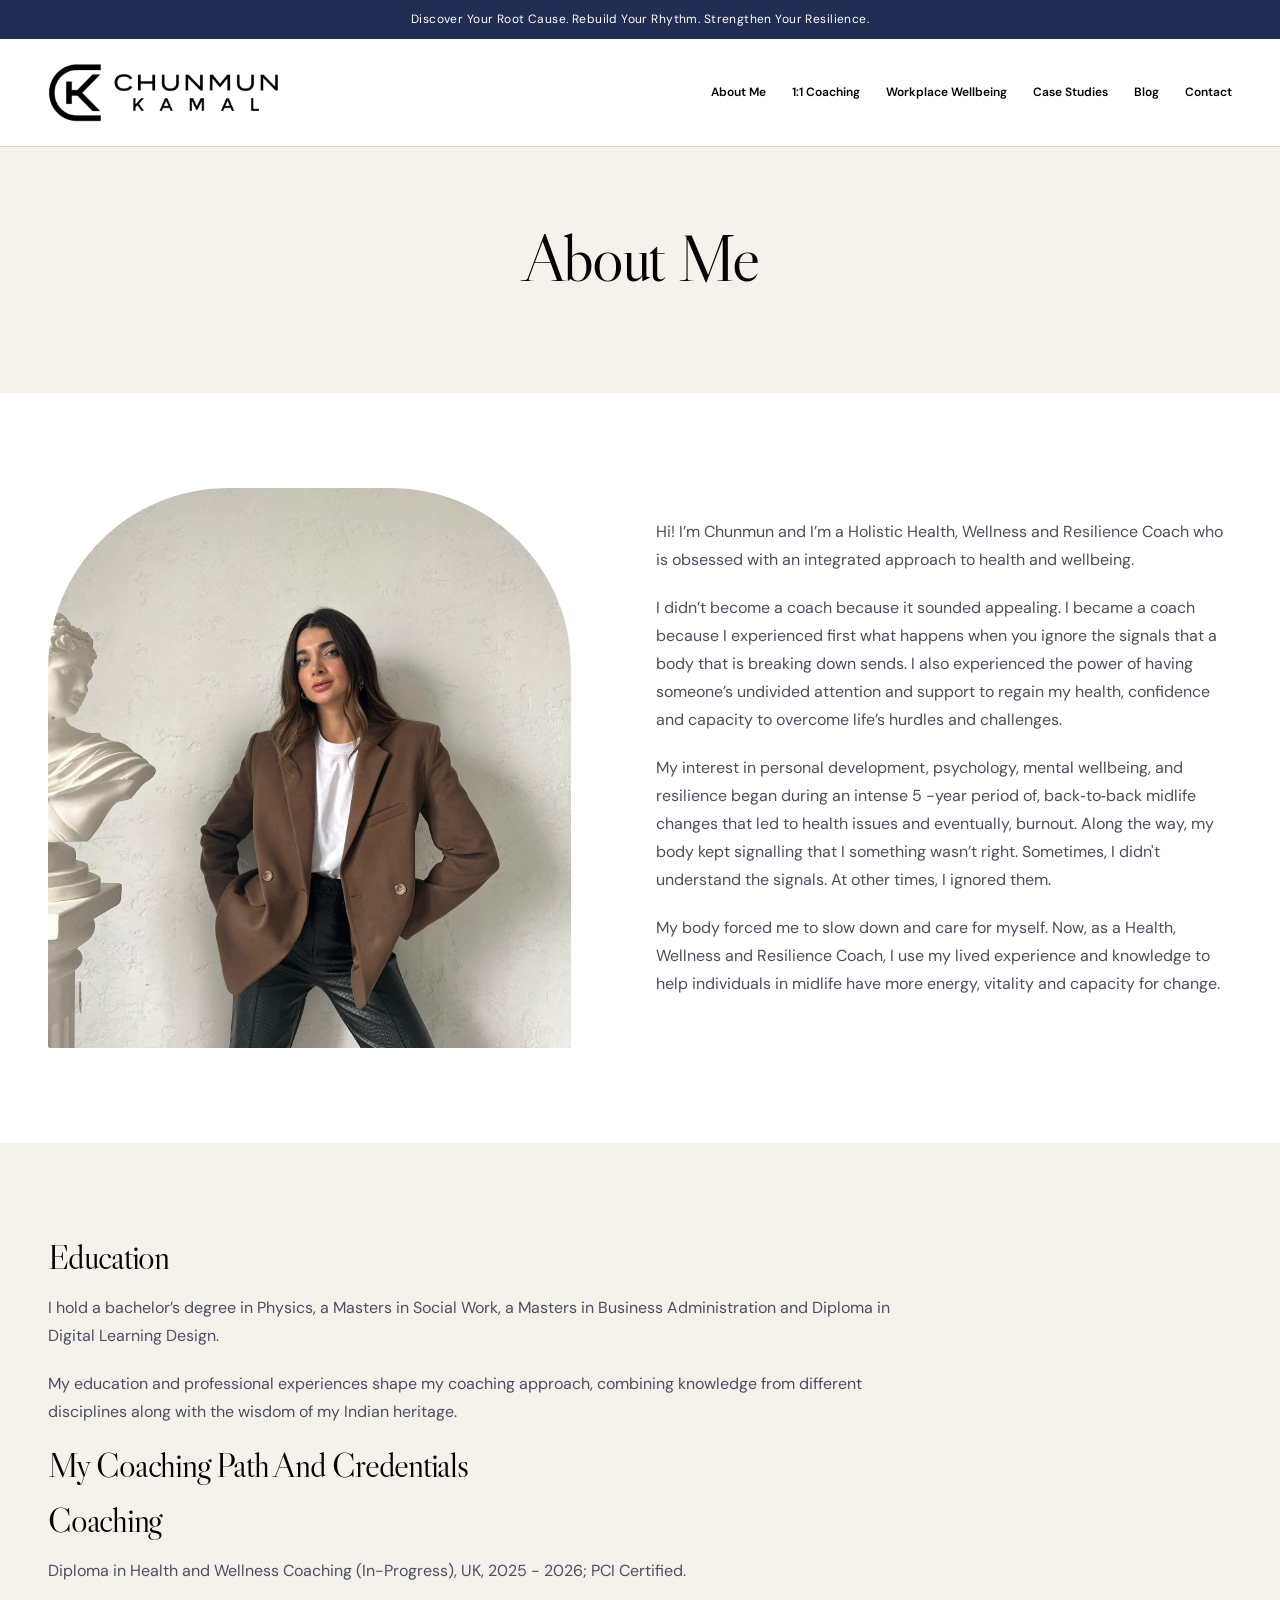
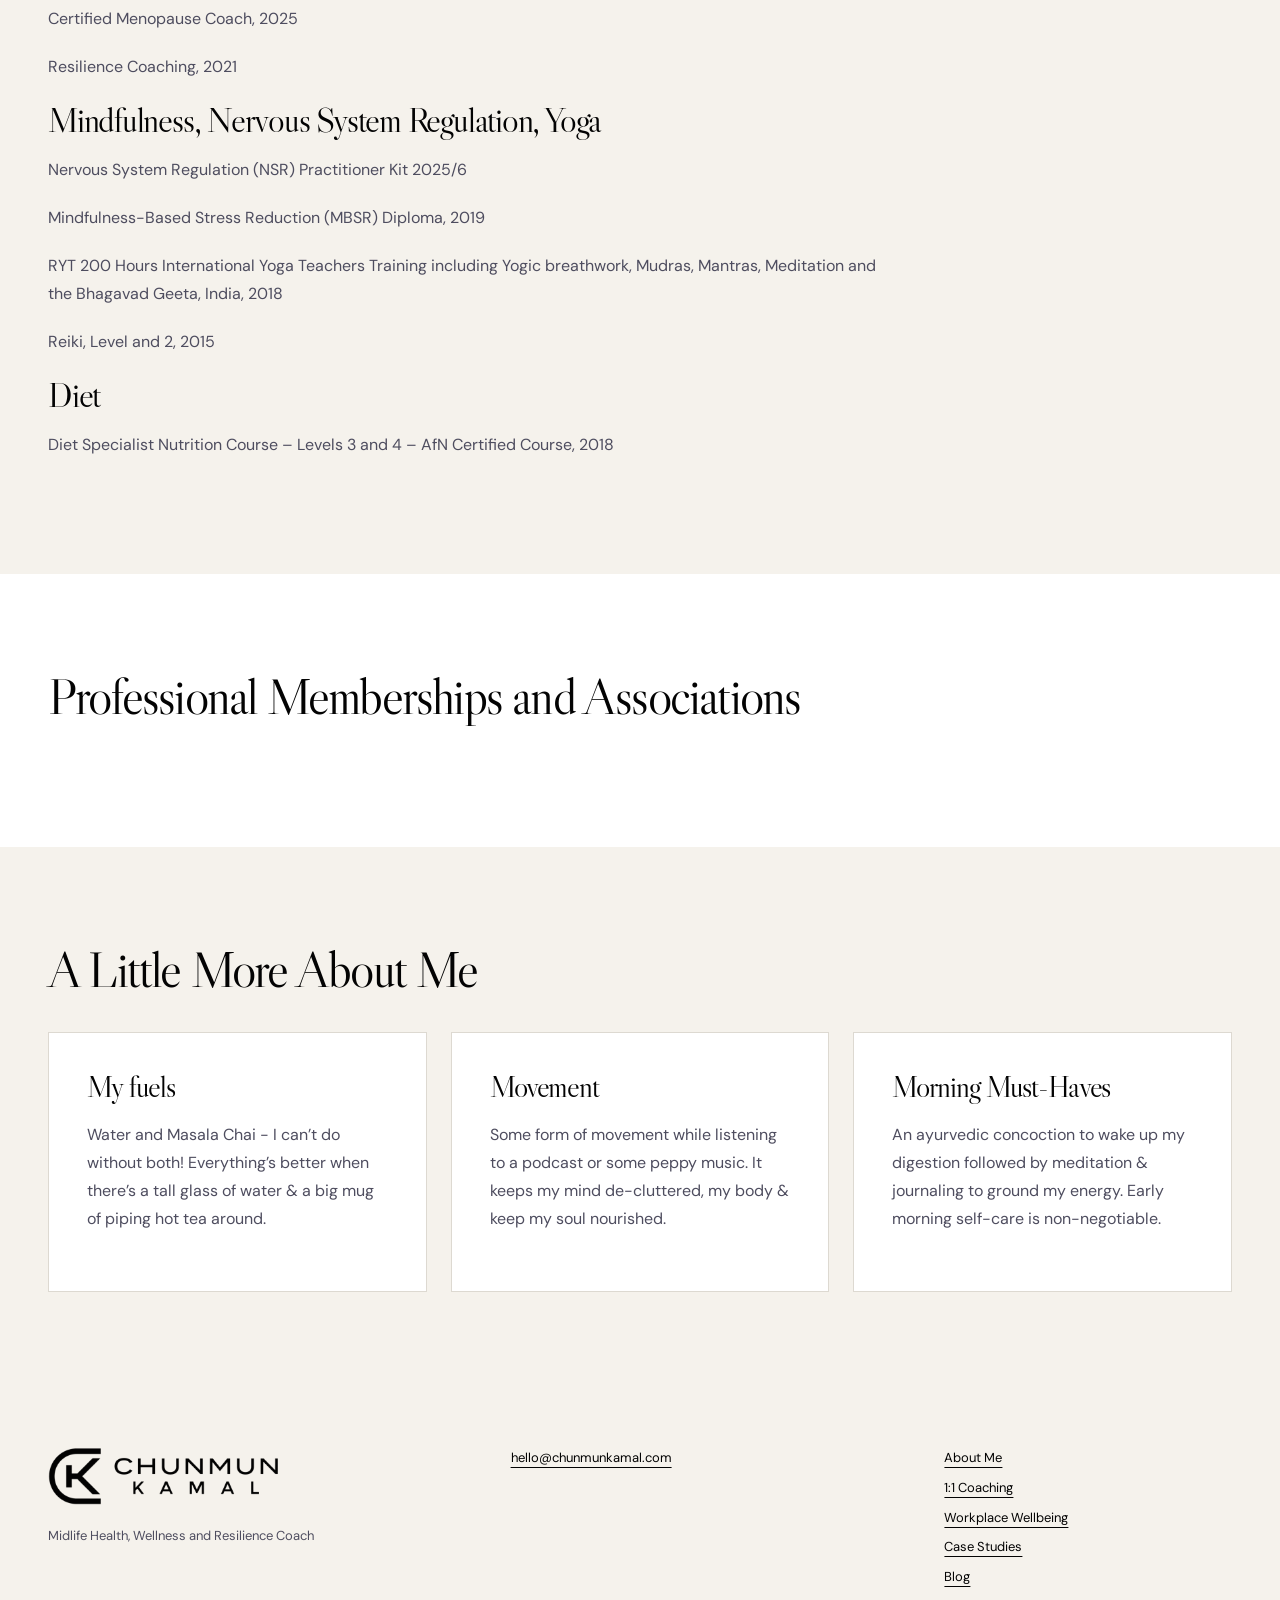
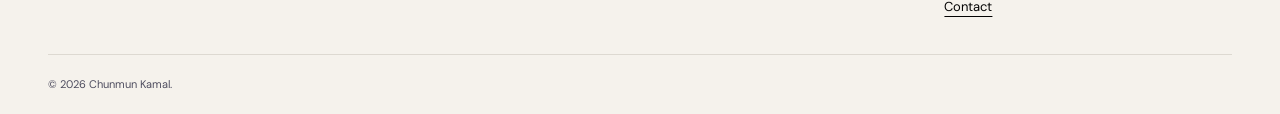
==== about.html @ 255349e9 "feat: add client-approved midlife website" ====
<!doctype html><html lang="en"><head><meta charset="utf-8"><meta name="viewport" content="width=device-width,initial-scale=1"><meta name="description" content="Personalised coaching for busy midlife professionals who want more restful sleep, steady energy and faster recovery from stress, without complicated routines, extreme diets or one-size-fits-all advice."><title>About Me | Chunmun Kamal</title><link rel="preconnect" href="https://fonts.googleapis.com"><link rel="preconnect" href="https://fonts.gstatic.com" crossorigin><link href="https://fonts.googleapis.com/css2?family=DM+Sans:wght@400;500;600;700&family=Libre+Caslon+Display&display=swap" rel="stylesheet"><link rel="stylesheet" href="styles.css"><script src="script.js" defer></script></head><body><a class="skip" href="#main">Skip to content</a><div class="topbar">Discover Your Root Cause. Rebuild Your Rhythm. Strengthen Your Resilience.</div><header><div class="container header"><a class="brand" href="index.html" aria-label="Chunmun Kamal home"><img src="assets/logo.png" alt="Chunmun Kamal"></a><button class="menu-toggle" aria-controls="navigation" aria-expanded="false">Menu <span aria-hidden="true">☰</span></button><nav id="navigation" aria-label="Main navigation"><a data-source-slide="6" data-source-block="4" class="nav-link" href="about.html">About Me</a><a data-source-slide="6" data-source-block="7" class="nav-link" href="coaching.html">1:1 Coaching</a><a data-source-slide="6" data-source-block="9" class="nav-link" href="workplace.html">Workplace Wellbeing</a><a data-source-slide="6" data-source-block="5" class="nav-link" href="case-studies.html">Case Studies</a><a data-source-slide="6" data-source-block="6" class="nav-link" href="blog.html">Blog</a><a data-source-slide="6" data-source-block="8" class="nav-link" href="contact.html">Contact</a></nav></div></header><main id="main"><section class="section page-hero center" data-deck-slide="53"><div class="container"><h1 data-source-slide="53" data-source-block="0" class="">About Me</h1></div></section><section class="section " data-deck-slide="54"><div class="container"><div class="split"><div class="photo"><img src="assets/site-11.png" alt="" loading="lazy"></div><div><p data-source-slide="54" data-source-block="1" class="">Hi! I’m Chunmun and I’m a Holistic Health, Wellness and Resilience Coach who is obsessed with an integrated approach to health and wellbeing.</p><p data-source-slide="54" data-source-block="2" class="">I didn’t become a coach because it sounded appealing. I became a coach because I experienced first what happens when you ignore the signals that a body that is breaking down sends. I also experienced the power of having someone’s undivided attention and support to regain my health, confidence and capacity to overcome life’s hurdles and challenges.</p><p data-source-slide="54" data-source-block="3" class="">My interest in personal development, psychology, mental wellbeing, and resilience began during an intense 5 -year period of, back‑to‑back midlife changes that led to health issues and eventually, burnout. Along the way, my body kept signalling that I something wasn’t right. Sometimes, I didn&#x27;t understand the signals. At other times, I ignored them.</p><p data-source-slide="54" data-source-block="4" class="">My body forced me to slow down and care for myself. Now, as a Health, Wellness and Resilience Coach, I use my lived experience and knowledge to help individuals in midlife have more energy, vitality and capacity for change.</p></div></div></div></section><section class="section cream" data-deck-slide="55"><div class="container"><div class="reading"><h3 data-source-slide="55" data-source-block="1" class="">Education</h3><p data-source-slide="55" data-source-block="2" class="">I hold a bachelor’s degree in Physics, a Masters in Social Work, a Masters in Business Administration and Diploma in Digital Learning Design.</p><p data-source-slide="55" data-source-block="3" class="">My education and professional experiences shape my coaching approach, combining knowledge from different disciplines along with the wisdom of my Indian heritage.</p><h3 data-source-slide="55" data-source-block="4" class="">My Coaching Path And Credentials</h3><h3 data-source-slide="55" data-source-block="5" class="">Coaching</h3><p data-source-slide="55" data-source-block="6" class="">Diploma in Health and Wellness Coaching (In-Progress), UK, 2025 - 2026; PCI Certified.</p><p data-source-slide="55" data-source-block="7" class="">Certified Menopause Coach, 2025</p><p data-source-slide="55" data-source-block="8" class="">Resilience Coaching, 2021</p><h3 data-source-slide="55" data-source-block="9" class="">Mindfulness, Nervous System Regulation, Yoga</h3><p data-source-slide="55" data-source-block="10" class="">Nervous System Regulation (NSR) Practitioner Kit 2025/6</p><p data-source-slide="55" data-source-block="11" class="">Mindfulness-Based Stress Reduction (MBSR) Diploma, 2019</p><p data-source-slide="55" data-source-block="12" class="">RYT 200 Hours International Yoga Teachers Training including Yogic breathwork, Mudras, Mantras, Meditation and the Bhagavad Geeta, India, 2018</p><p data-source-slide="55" data-source-block="13" class="">Reiki, Level and 2, 2015</p><h3 data-source-slide="55" data-source-block="14" class="">Diet</h3><p data-source-slide="55" data-source-block="15" class="">Diet Specialist Nutrition Course – Levels 3 and 4 – AfN Certified Course, 2018</p></div></div></section><section class="section " data-deck-slide="56"><div class="container"><h2 data-source-slide="56" data-source-block="1" class="">Professional Memberships and Associations</h2></div></section><section class="section cream" data-deck-slide="57"><div class="container"><h2 data-source-slide="57" data-source-block="2" class="">A Little More About Me</h2><div class="cards three"><article><h3 data-source-slide="57" data-source-block="0" class="">My fuels</h3><p data-source-slide="57" data-source-block="1" class="">Water and Masala Chai - I can’t do without both! Everything’s better when there’s a tall glass of water &amp; a big mug of piping hot tea around.</p></article><article><h3 data-source-slide="57" data-source-block="3" class="">Movement</h3><p data-source-slide="57" data-source-block="4" class="">Some form of movement while listening to a podcast or some peppy music. It keeps my mind de-cluttered, my body &amp; keep my soul nourished.</p></article><article><h3 data-source-slide="57" data-source-block="5" class="">Morning Must-Haves</h3><p data-source-slide="57" data-source-block="6" class="">An ayurvedic concoction to wake up my digestion followed by meditation &amp; journaling to ground my energy. Early morning self-care is non-negotiable.</p></article></div></div></section></main><footer><div class="container footer-top"><div><a class="brand" href="index.html"><img src="assets/logo.png" alt="Chunmun Kamal"></a><p data-source-slide="6" data-source-block="1" class="">Midlife Health, Wellness and Resilience Coach</p></div><div><a href="mailto:hello@chunmunkamal.com">hello@chunmunkamal.com</a></div><div><a data-source-slide="6" data-source-block="4" class="nav-link" href="about.html">About Me</a><a data-source-slide="6" data-source-block="7" class="nav-link" href="coaching.html">1:1 Coaching</a><a data-source-slide="6" data-source-block="9" class="nav-link" href="workplace.html">Workplace Wellbeing</a><a data-source-slide="6" data-source-block="5" class="nav-link" href="case-studies.html">Case Studies</a><a data-source-slide="6" data-source-block="6" class="nav-link" href="blog.html">Blog</a><a data-source-slide="6" data-source-block="8" class="nav-link" href="contact.html">Contact</a></div></div><div class="container footer-bottom"><span>© 2026 Chunmun Kamal.</span></div></footer></body></html>
---- styles.css ----
:root{--navy:#212d53;--ink:#030303;--muted:#4e4d5f;--rose:#c6786d;--gold:#cfa877;--sage:#65845a;--cream:#f5f2ec;--line:#ddd9d1}*{box-sizing:border-box}html{scroll-behavior:smooth;scroll-padding-top:100px}body{margin:0;color:var(--ink);font:16px/1.75 'DM Sans',sans-serif;background:#fff}h1,h2,h3,p,blockquote{margin-top:0}h1,h2,h3{font-family:'Libre Caslon Display',Georgia,serif;font-weight:400;line-height:1.07;letter-spacing:-.035em}h1{font-size:clamp(50px,5.2vw,78px);margin-bottom:25px}h2{font-size:clamp(38px,4vw,59px);margin-bottom:28px}h3{font-size:35px;margin-bottom:18px}em{font-weight:400;color:var(--sage)}p{color:var(--muted);margin-bottom:20px}a{color:inherit;text-underline-offset:5px}a:hover{color:var(--sage)}img{display:block;max-width:100%}.container{width:min(1200px,calc(100% - 96px));margin-inline:auto}.topbar{padding:9px 24px;text-align:center;background:var(--navy);color:white;font-size:12px;letter-spacing:.035em}.topbar a{margin-left:22px;color:white}header{background:#fff;border-bottom:1px solid var(--line)}.header{display:flex;align-items:center;justify-content:space-between;min-height:107px;gap:30px}.brand{display:block;width:230px}.brand img{width:100%;height:auto}nav{display:flex;gap:26px}nav a{text-decoration:none;font-size:12px;font-weight:600;white-space:nowrap}nav a[aria-current]{color:var(--sage)}.menu-toggle{display:none}.hero{background:var(--cream);overflow:hidden}.hero-grid{display:grid;grid-template-columns:1.15fr 1fr;gap:70px;align-items:center;padding-block:70px 65px}.hero-copy{padding-block:10px}.eyebrow{font-size:11px;font-weight:700;letter-spacing:.18em;line-height:1.5;text-transform:uppercase;color:var(--sage);margin-bottom:22px}.lead{font-size:18px;line-height:1.8;max-width:630px}.button{display:inline-flex;align-items:center;justify-content:center;gap:28px;padding:15px 23px;background:var(--navy);color:#fff;text-decoration:none;font:600 13px/1.5 'DM Sans',sans-serif;border:1px solid var(--navy);cursor:pointer;transition:background .2s}.button:hover{background:var(--sage);border-color:var(--sage);color:#fff}.button span{font-size:20px;font-weight:400}.button.secondary{background:transparent;color:var(--navy)}.button.secondary:hover{background:var(--navy);color:white}.micro{font-size:11px;margin-top:12px}.hero-quote{border-left:2px solid var(--gold);padding-left:18px;max-width:400px;font-size:13px;color:var(--muted);margin:30px 0 0}cite{display:block;font-style:normal;font-size:12px;margin-top:12px}.hero-visual{position:relative;padding:0 22px 22px 0}.photo-frame{border-radius:220px 220px 3px 3px;background:#e0d8c9;overflow:hidden;border:1px solid #d1c5b3;aspect-ratio:.76}.photo-frame img{width:100%;height:100%;object-fit:cover;object-position:center}.vertical-note{position:absolute;right:0;top:50px;writing-mode:vertical-rl;font-size:9px;letter-spacing:.18em}.photo-note{position:absolute;bottom:0;left:-25px;background:#fff;padding:22px 27px;display:flex;align-items:center;gap:17px;box-shadow:0 8px 35px #212d5310;font-size:12px;line-height:1.8}.sun{font-size:38px;color:var(--rose)}.credentials{background:var(--navy);color:#fff;text-align:center;padding:22px 0;font-size:11px;letter-spacing:.045em}.section{padding:95px 0}.center{text-align:center}.center .lead,.intro-text{margin-inline:auto;max-width:780px}.intro-text p{font-size:17px}.framework{display:grid;grid-template-columns:repeat(3,1fr);margin-top:45px;text-align:left;border-block:1px solid var(--line);padding-block:30px}.framework>div{padding-inline:35px;border-right:1px solid var(--line)}.framework>div:last-child{border:0}.framework span{font-size:12px;color:var(--rose)}.framework h3{font-size:35px;margin:12px 0}.cream{background:var(--cream)}.cards{display:grid;gap:24px;margin-top:35px}.two{grid-template-columns:repeat(2,1fr)}.three{grid-template-columns:repeat(3,1fr)}.cards article{padding:38px;background:white;border:1px solid var(--line)}.cards .service{background:var(--navy);color:white;padding:45px}.service p{color:#e0e3ec}.service .eyebrow{color:var(--gold)}.service .button{background:white;color:var(--navy);border-color:white}.cards .sage{background:var(--sage)}.split{display:grid;grid-template-columns:1fr 1.1fr;align-items:center;gap:85px}.photo{overflow:hidden;max-height:600px;border-radius:180px 180px 2px 2px;background:var(--cream)}.photo img{width:100%;height:560px;object-fit:cover}.big-quote{font:30px/1.5 'Libre Caslon Display',Georgia,serif;max-width:850px;margin:30px auto}.big-quote cite{font-family:'DM Sans',sans-serif;margin-block:25px}.navy{background:var(--navy);color:white}.navy p{color:#e0e3ec}.navy .eyebrow{color:var(--gold)}.navy .button{background:#fff;color:var(--navy);border-color:#fff}.navy h2{max-width:850px;margin-inline:auto}.page-hero{background:var(--cream);padding-block:75px}.page-hero .lead{margin-inline:auto}.reading{max-width:850px}.reading p:first-child{font-size:20px}.stats{display:grid;grid-template-columns:1fr 1fr 1.4fr;gap:40px}.stats strong{font:44px 'Libre Caslon Display',Georgia,serif}.stats p{font-size:13px;margin-top:10px}.path:nth-child(2){border-top:4px solid var(--sage)}.duration{font-size:12px;text-transform:uppercase;letter-spacing:.07em;color:var(--sage)}.faq{max-width:950px}details{border-bottom:1px solid #cfcbbf;padding:22px 0}summary{cursor:pointer;font-size:19px;color:var(--navy);font-weight:500}details>div{padding:22px 25px 0}details p{max-width:780px}.case-content,.blog-content{max-width:820px}.case-content p:last-child{font-weight:600;color:var(--navy)}.blog-content h2{font-size:36px}.blog-content h3{font-size:29px}.blog-content a{overflow-wrap:anywhere}.contact-layout{display:grid;grid-template-columns:1.5fr 1fr;gap:80px}.contact-layout aside{background:var(--cream);padding:35px;height:fit-content}.contact-layout aside a{overflow-wrap:anywhere}.form-grid{display:grid;grid-template-columns:1fr 1fr;gap:20px}label{display:block;font-size:13px;font-weight:600;margin-bottom:20px}label span{color:var(--muted);font-weight:400;font-size:11px}input,select,textarea{display:block;width:100%;padding:13px 12px;margin-top:8px;border:1px solid #c9c8c4;border-radius:0;font:16px 'DM Sans',sans-serif;background:white;color:var(--ink)}textarea{resize:vertical}hr{border:0;border-top:1px solid var(--line);margin:30px 0}footer{background:var(--cream);padding:60px 0 20px;font-size:13px}.footer-top{display:grid;grid-template-columns:1.4fr 1.3fr 1fr;gap:60px}.footer-top .brand{margin-bottom:20px}.footer-top .eyebrow{margin:0 0 16px}.footer-bottom{display:flex;justify-content:space-between;border-top:1px solid var(--line);padding-top:20px;margin-top:35px;color:var(--muted);font-size:11px}.skip{position:fixed;left:12px;top:-100px;z-index:20;background:white;padding:12px}.skip:focus{top:12px}:focus-visible{outline:3px solid var(--rose);outline-offset:5px}
@media(min-width:1500px){.hero-grid{gap:110px}.hero-visual{max-width:480px}.hero-copy{padding-block:35px}}
@media(max-width:1100px){.container{width:calc(100% - 56px)}nav{gap:15px}nav a{font-size:11px}.brand{width:190px}.hero-grid{gap:35px}.split{gap:40px}.cards article{padding:28px}.contact-layout{gap:40px}}
@media(max-width:850px){.header{min-height:86px;flex-wrap:wrap;gap:0}.menu-toggle{display:block;background:none;border:1px solid var(--line);padding:9px 12px;font:13px 'DM Sans',sans-serif}nav{display:none;width:100%;padding:20px 0;flex-direction:column;gap:15px}nav.open{display:flex}nav a{font-size:14px}.hero-grid{grid-template-columns:1fr 1fr;gap:25px}h1{font-size:48px}.hero-copy .lead{font-size:16px}.hero-visual{padding-right:15px}.photo-note{left:-10px;padding:15px;font-size:10px}.section{padding:65px 0}.three{grid-template-columns:1fr}.stats{grid-template-columns:1fr 1fr}.footer-top{gap:30px;grid-template-columns:1fr 1fr}.contact-layout{grid-template-columns:1fr}.framework>div{padding-inline:20px}.framework h3{font-size:29px}}
@media(max-width:600px){.container{width:calc(100% - 40px)}.topbar{font-size:10px;padding:8px 12px}.topbar a{margin-left:10px}.brand{width:180px}.hero-grid{grid-template-columns:1fr;padding-block:42px;gap:35px}h1{font-size:54px}.hero-visual{max-width:390px;width:100%;margin-inline:auto}.photo-frame{aspect-ratio:.9}.hero-quote{margin-top:22px}.credentials{font-size:10px}.two,.split,.framework,.stats,.footer-top,.form-grid{grid-template-columns:1fr}.split{gap:35px}.photo img{height:420px}.framework{gap:20px}.framework>div{border-right:0;border-bottom:1px solid var(--line);padding:0 0 20px;text-align:center}.framework h3 br{display:none}.framework>div:last-child{padding:0}.service h3{font-size:37px}.cards .service{padding:30px}.footer-bottom{flex-direction:column;gap:8px}.section{padding:55px 0}.big-quote{font-size:26px}.page-hero{padding:55px 0}.button{gap:16px;padding:14px 18px;font-size:12px}summary{font-size:17px}.contact-layout aside{padding:25px}}
@media(prefers-reduced-motion:reduce){html{scroll-behavior:auto}*{transition:none!important}}
.button span{font-size:inherit;font-weight:inherit}.button{gap:5px;flex-wrap:wrap}.quiz-link{display:block;max-width:460px;margin-top:25px;font-size:13px;color:var(--navy)}.credentials.section{padding-block:25px}.credentials p{margin:0;font-size:12px;line-height:1.9}.footer-top>div:last-child{display:flex;flex-direction:column;gap:7px}.copy-block{margin-bottom:30px}.copy-block h3{font-size:30px}.copy-block p{margin-top:18px}.pathway>.copy-block:first-child h3{font-size:48px}.testimonials{max-width:950px}.testimonials p{font-size:19px;line-height:1.85;color:var(--navy)}.testimonials p+p{margin-top:30px}.case-columns{display:grid;grid-template-columns:1fr 1fr;gap:60px}.case-columns li,.symptoms li{margin-bottom:15px;color:var(--muted)}.case-quote{border-left:2px solid var(--gold);padding-left:30px}.calendar-link{overflow-wrap:anywhere}main h2{overflow-wrap:break-word}.cards .copy-block h3{font-size:30px}.stats{grid-template-columns:repeat(4,1fr)}.stats h3{font-size:30px}.cards article>h3{font-size:30px}
@media(max-width:850px){.stats{grid-template-columns:1fr 1fr}.case-columns{grid-template-columns:1fr;gap:30px}.case-quote{padding-left:20px}}
@media(max-width:600px){.stats{grid-template-columns:1fr}.pathway>.copy-block:first-child h3{font-size:38px}.hero h1{font-size:51px}.testimonials p{font-size:17px}.credentials p{font-size:11px}}
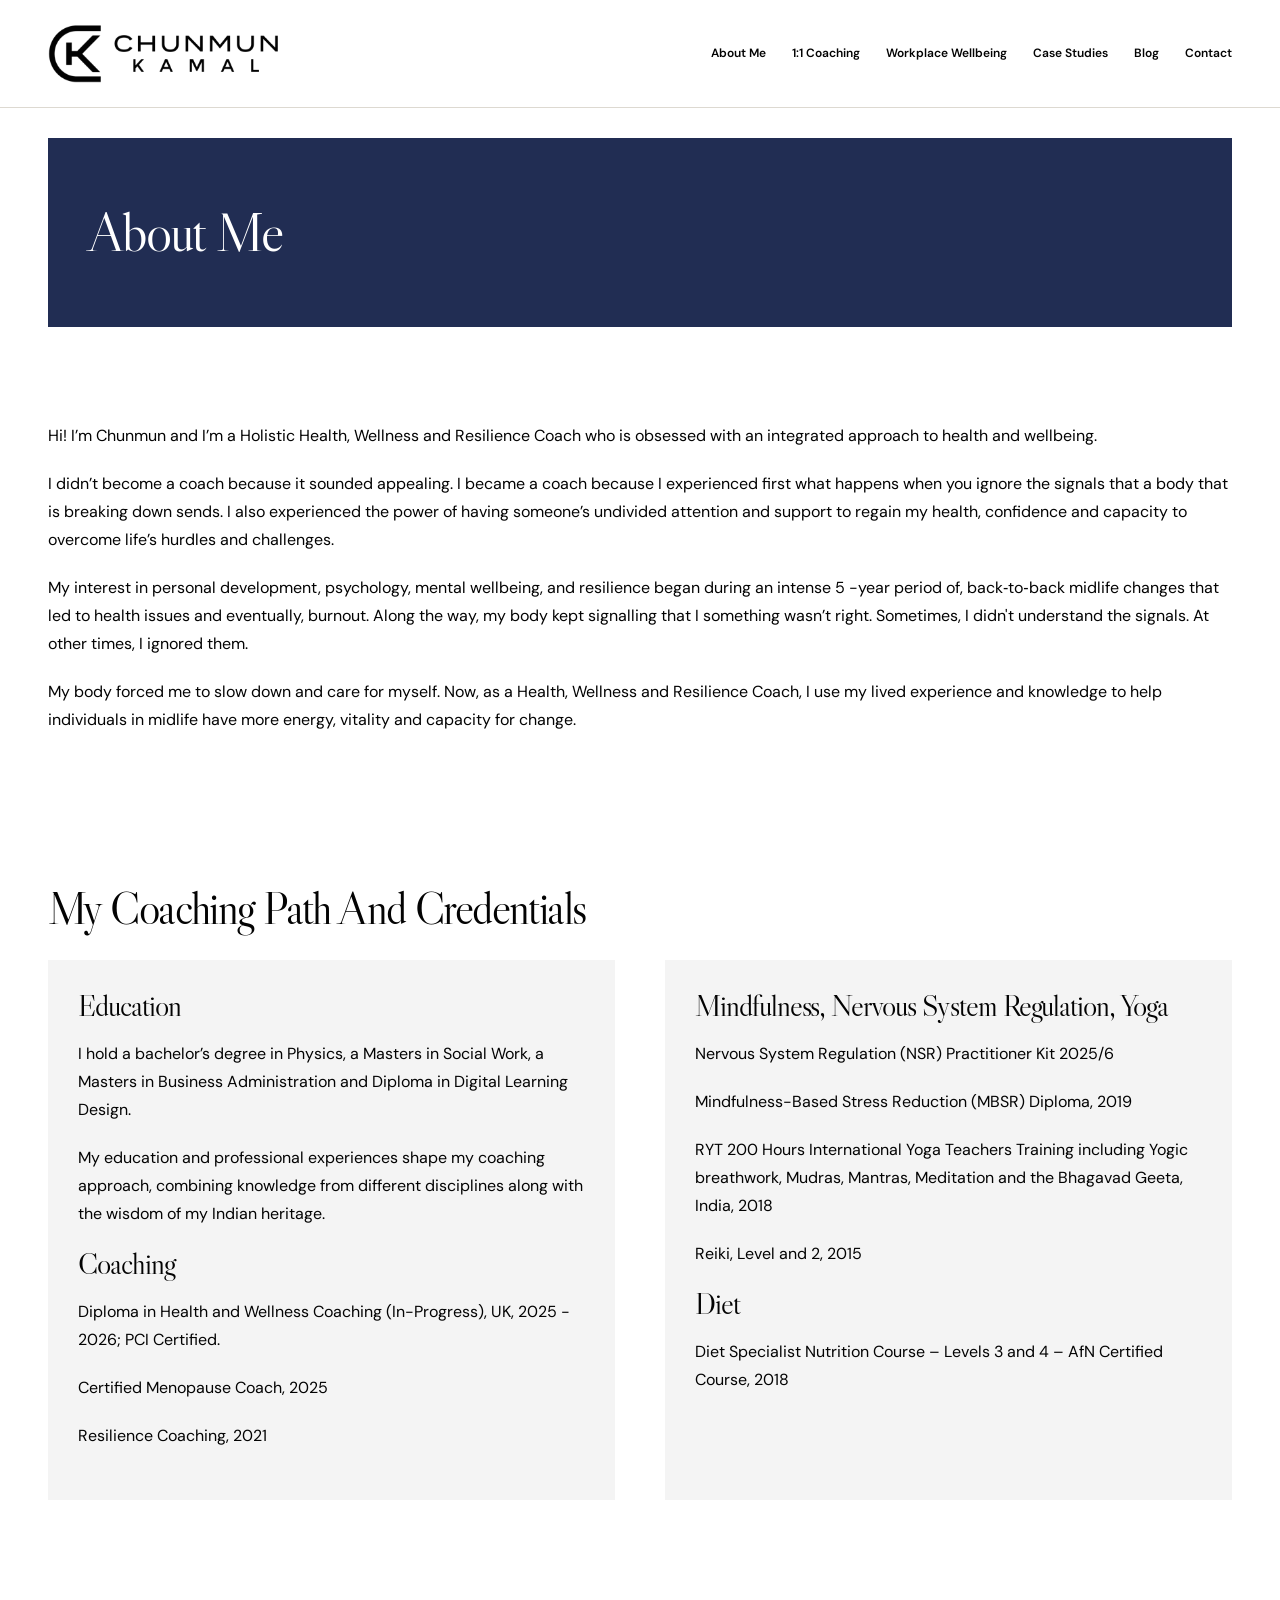
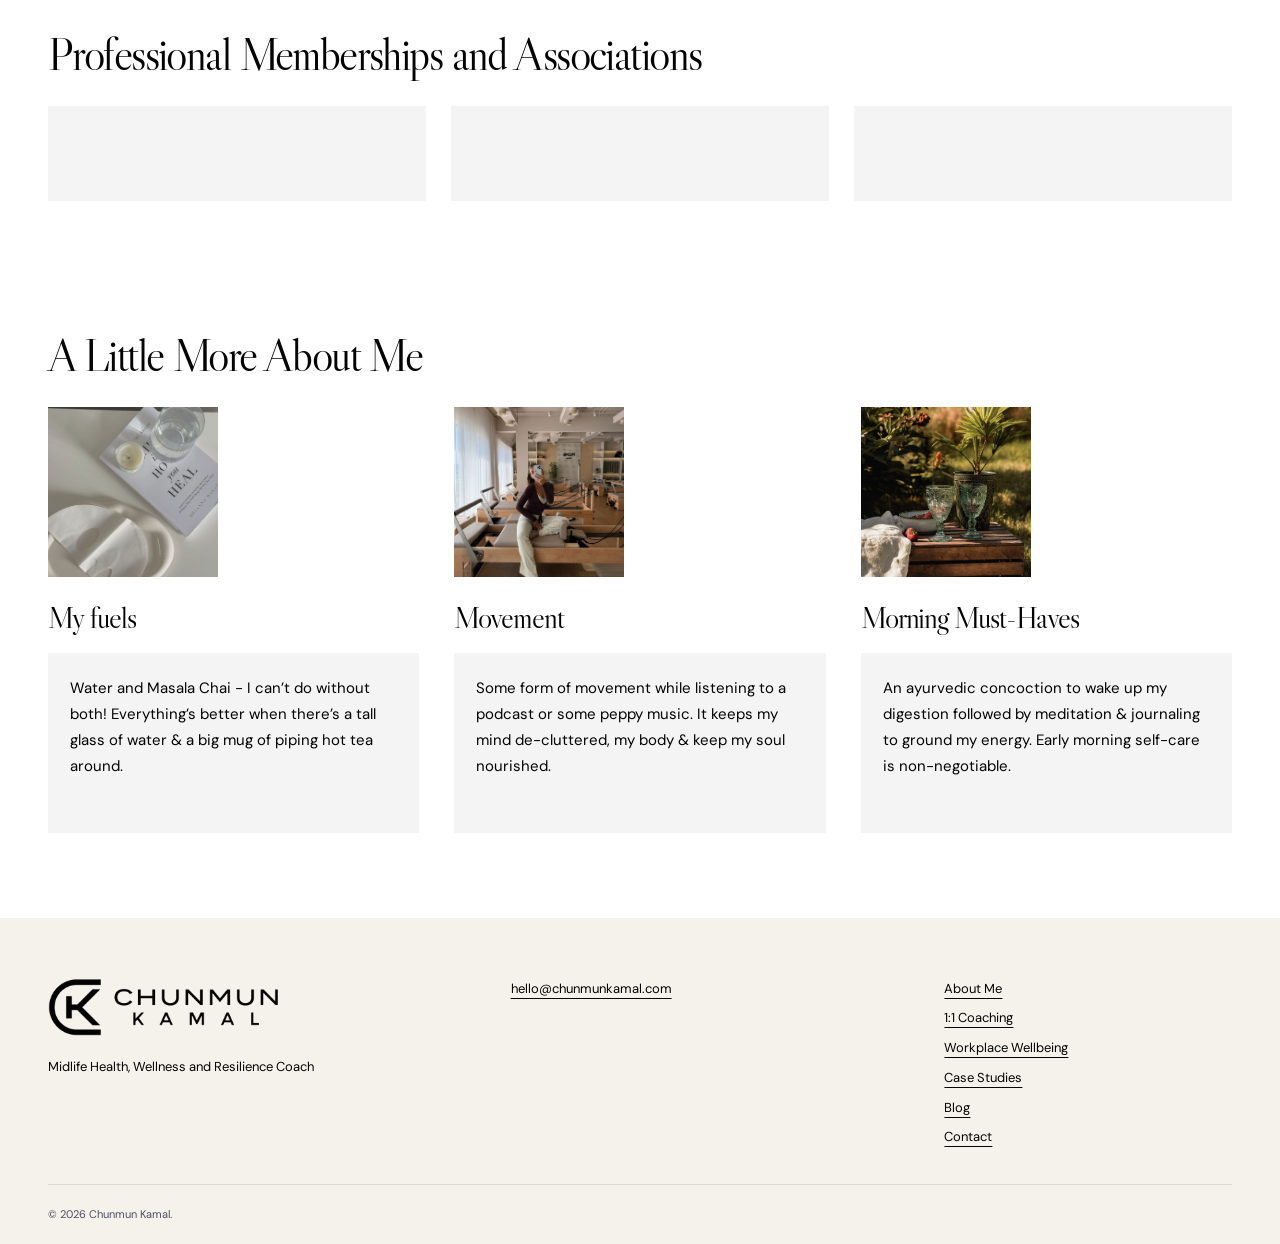
==== commit f407a99b: "fix: match client slide layouts" ====
--- a/about.html
+++ b/about.html
@@ -1 +1 @@
-<!doctype html><html lang="en"><head><meta charset="utf-8"><meta name="viewport" content="width=device-width,initial-scale=1"><meta name="description" content="Personalised coaching for busy midlife professionals who want more restful sleep, steady energy and faster recovery from stress, without complicated routines, extreme diets or one-size-fits-all advice."><title>About Me | Chunmun Kamal</title><link rel="preconnect" href="https://fonts.googleapis.com"><link rel="preconnect" href="https://fonts.gstatic.com" crossorigin><link href="https://fonts.googleapis.com/css2?family=DM+Sans:wght@400;500;600;700&family=Libre+Caslon+Display&display=swap" rel="stylesheet"><link rel="stylesheet" href="styles.css"><script src="script.js" defer></script></head><body><a class="skip" href="#main">Skip to content</a><div class="topbar">Discover Your Root Cause. Rebuild Your Rhythm. Strengthen Your Resilience.</div><header><div class="container header"><a class="brand" href="index.html" aria-label="Chunmun Kamal home"><img src="assets/logo.png" alt="Chunmun Kamal"></a><button class="menu-toggle" aria-controls="navigation" aria-expanded="false">Menu <span aria-hidden="true">☰</span></button><nav id="navigation" aria-label="Main navigation"><a data-source-slide="6" data-source-block="4" class="nav-link" href="about.html">About Me</a><a data-source-slide="6" data-source-block="7" class="nav-link" href="coaching.html">1:1 Coaching</a><a data-source-slide="6" data-source-block="9" class="nav-link" href="workplace.html">Workplace Wellbeing</a><a data-source-slide="6" data-source-block="5" class="nav-link" href="case-studies.html">Case Studies</a><a data-source-slide="6" data-source-block="6" class="nav-link" href="blog.html">Blog</a><a data-source-slide="6" data-source-block="8" class="nav-link" href="contact.html">Contact</a></nav></div></header><main id="main"><section class="section page-hero center" data-deck-slide="53"><div class="container"><h1 data-source-slide="53" data-source-block="0" class="">About Me</h1></div></section><section class="section " data-deck-slide="54"><div class="container"><div class="split"><div class="photo"><img src="assets/site-11.png" alt="" loading="lazy"></div><div><p data-source-slide="54" data-source-block="1" class="">Hi! I’m Chunmun and I’m a Holistic Health, Wellness and Resilience Coach who is obsessed with an integrated approach to health and wellbeing.</p><p data-source-slide="54" data-source-block="2" class="">I didn’t become a coach because it sounded appealing. I became a coach because I experienced first what happens when you ignore the signals that a body that is breaking down sends. I also experienced the power of having someone’s undivided attention and support to regain my health, confidence and capacity to overcome life’s hurdles and challenges.</p><p data-source-slide="54" data-source-block="3" class="">My interest in personal development, psychology, mental wellbeing, and resilience began during an intense 5 -year period of, back‑to‑back midlife changes that led to health issues and eventually, burnout. Along the way, my body kept signalling that I something wasn’t right. Sometimes, I didn&#x27;t understand the signals. At other times, I ignored them.</p><p data-source-slide="54" data-source-block="4" class="">My body forced me to slow down and care for myself. Now, as a Health, Wellness and Resilience Coach, I use my lived experience and knowledge to help individuals in midlife have more energy, vitality and capacity for change.</p></div></div></div></section><section class="section cream" data-deck-slide="55"><div class="container"><div class="reading"><h3 data-source-slide="55" data-source-block="1" class="">Education</h3><p data-source-slide="55" data-source-block="2" class="">I hold a bachelor’s degree in Physics, a Masters in Social Work, a Masters in Business Administration and Diploma in Digital Learning Design.</p><p data-source-slide="55" data-source-block="3" class="">My education and professional experiences shape my coaching approach, combining knowledge from different disciplines along with the wisdom of my Indian heritage.</p><h3 data-source-slide="55" data-source-block="4" class="">My Coaching Path And Credentials</h3><h3 data-source-slide="55" data-source-block="5" class="">Coaching</h3><p data-source-slide="55" data-source-block="6" class="">Diploma in Health and Wellness Coaching (In-Progress), UK, 2025 - 2026; PCI Certified.</p><p data-source-slide="55" data-source-block="7" class="">Certified Menopause Coach, 2025</p><p data-source-slide="55" data-source-block="8" class="">Resilience Coaching, 2021</p><h3 data-source-slide="55" data-source-block="9" class="">Mindfulness, Nervous System Regulation, Yoga</h3><p data-source-slide="55" data-source-block="10" class="">Nervous System Regulation (NSR) Practitioner Kit 2025/6</p><p data-source-slide="55" data-source-block="11" class="">Mindfulness-Based Stress Reduction (MBSR) Diploma, 2019</p><p data-source-slide="55" data-source-block="12" class="">RYT 200 Hours International Yoga Teachers Training including Yogic breathwork, Mudras, Mantras, Meditation and the Bhagavad Geeta, India, 2018</p><p data-source-slide="55" data-source-block="13" class="">Reiki, Level and 2, 2015</p><h3 data-source-slide="55" data-source-block="14" class="">Diet</h3><p data-source-slide="55" data-source-block="15" class="">Diet Specialist Nutrition Course – Levels 3 and 4 – AfN Certified Course, 2018</p></div></div></section><section class="section " data-deck-slide="56"><div class="container"><h2 data-source-slide="56" data-source-block="1" class="">Professional Memberships and Associations</h2></div></section><section class="section cream" data-deck-slide="57"><div class="container"><h2 data-source-slide="57" data-source-block="2" class="">A Little More About Me</h2><div class="cards three"><article><h3 data-source-slide="57" data-source-block="0" class="">My fuels</h3><p data-source-slide="57" data-source-block="1" class="">Water and Masala Chai - I can’t do without both! Everything’s better when there’s a tall glass of water &amp; a big mug of piping hot tea around.</p></article><article><h3 data-source-slide="57" data-source-block="3" class="">Movement</h3><p data-source-slide="57" data-source-block="4" class="">Some form of movement while listening to a podcast or some peppy music. It keeps my mind de-cluttered, my body &amp; keep my soul nourished.</p></article><article><h3 data-source-slide="57" data-source-block="5" class="">Morning Must-Haves</h3><p data-source-slide="57" data-source-block="6" class="">An ayurvedic concoction to wake up my digestion followed by meditation &amp; journaling to ground my energy. Early morning self-care is non-negotiable.</p></article></div></div></section></main><footer><div class="container footer-top"><div><a class="brand" href="index.html"><img src="assets/logo.png" alt="Chunmun Kamal"></a><p data-source-slide="6" data-source-block="1" class="">Midlife Health, Wellness and Resilience Coach</p></div><div><a href="mailto:hello@chunmunkamal.com">hello@chunmunkamal.com</a></div><div><a data-source-slide="6" data-source-block="4" class="nav-link" href="about.html">About Me</a><a data-source-slide="6" data-source-block="7" class="nav-link" href="coaching.html">1:1 Coaching</a><a data-source-slide="6" data-source-block="9" class="nav-link" href="workplace.html">Workplace Wellbeing</a><a data-source-slide="6" data-source-block="5" class="nav-link" href="case-studies.html">Case Studies</a><a data-source-slide="6" data-source-block="6" class="nav-link" href="blog.html">Blog</a><a data-source-slide="6" data-source-block="8" class="nav-link" href="contact.html">Contact</a></div></div><div class="container footer-bottom"><span>© 2026 Chunmun Kamal.</span></div></footer></body></html>+<!doctype html><html lang="en"><head><meta charset="utf-8"><meta name="viewport" content="width=device-width,initial-scale=1"><meta name="description" content="Personalised coaching for busy midlife professionals who want more restful sleep, steady energy and faster recovery from stress, without complicated routines, extreme diets or one-size-fits-all advice."><title>About Me | Chunmun Kamal</title><link rel="preconnect" href="https://fonts.googleapis.com"><link rel="preconnect" href="https://fonts.gstatic.com" crossorigin><link href="https://fonts.googleapis.com/css2?family=DM+Sans:wght@400;500;600;700&family=Libre+Caslon+Display&display=swap" rel="stylesheet"><link rel="stylesheet" href="styles.css"><script src="script.js" defer></script></head><body><a class="skip" href="#main">Skip to content</a><header><div class="container header"><a class="brand" href="index.html" aria-label="Chunmun Kamal home"><img src="assets/logo.png" alt="Chunmun Kamal"></a><button class="menu-toggle" aria-controls="navigation" aria-expanded="false">Menu <span aria-hidden="true">☰</span></button><nav id="navigation" aria-label="Main navigation"><a data-source-slide="6" data-source-block="4" class="nav-link" href="about.html">About Me</a><a data-source-slide="6" data-source-block="7" class="nav-link" href="coaching.html">1:1 Coaching</a><a data-source-slide="6" data-source-block="9" class="nav-link" href="workplace.html">Workplace Wellbeing</a><a data-source-slide="6" data-source-block="5" class="nav-link" href="case-studies.html">Case Studies</a><a data-source-slide="6" data-source-block="6" class="nav-link" href="blog.html">Blog</a><a data-source-slide="6" data-source-block="8" class="nav-link" href="contact.html">Contact</a></nav></div></header><main id="main"><section class="section page-hero center" data-deck-slide="53"><div class="container"><h1 data-source-slide="53" data-source-block="0" class="">About Me</h1></div></section><section class="section " data-deck-slide="54"><div class="container"><p data-source-slide="54" data-source-block="1" class="">Hi! I’m Chunmun and I’m a Holistic Health, Wellness and Resilience Coach who is obsessed with an integrated approach to health and wellbeing.</p><p data-source-slide="54" data-source-block="2" class="">I didn’t become a coach because it sounded appealing. I became a coach because I experienced first what happens when you ignore the signals that a body that is breaking down sends. I also experienced the power of having someone’s undivided attention and support to regain my health, confidence and capacity to overcome life’s hurdles and challenges.</p><p data-source-slide="54" data-source-block="3" class="">My interest in personal development, psychology, mental wellbeing, and resilience began during an intense 5 -year period of, back‑to‑back midlife changes that led to health issues and eventually, burnout. Along the way, my body kept signalling that I something wasn’t right. Sometimes, I didn&#x27;t understand the signals. At other times, I ignored them.</p><p data-source-slide="54" data-source-block="4" class="">My body forced me to slow down and care for myself. Now, as a Health, Wellness and Resilience Coach, I use my lived experience and knowledge to help individuals in midlife have more energy, vitality and capacity for change.</p></div></section><section class="section " data-deck-slide="55"><div class="container"><h2 data-source-slide="55" data-source-block="4" class="">My Coaching Path And Credentials</h2><div class="credential-columns"><div><h3 data-source-slide="55" data-source-block="1" class="">Education</h3><p data-source-slide="55" data-source-block="2" class="">I hold a bachelor’s degree in Physics, a Masters in Social Work, a Masters in Business Administration and Diploma in Digital Learning Design.</p><p data-source-slide="55" data-source-block="3" class="">My education and professional experiences shape my coaching approach, combining knowledge from different disciplines along with the wisdom of my Indian heritage.</p><h3 data-source-slide="55" data-source-block="5" class="">Coaching</h3><p data-source-slide="55" data-source-block="6" class="">Diploma in Health and Wellness Coaching (In-Progress), UK, 2025 - 2026; PCI Certified.</p><p data-source-slide="55" data-source-block="7" class="">Certified Menopause Coach, 2025</p><p data-source-slide="55" data-source-block="8" class="">Resilience Coaching, 2021</p></div><div><h3 data-source-slide="55" data-source-block="9" class="">Mindfulness, Nervous System Regulation, Yoga</h3><p data-source-slide="55" data-source-block="10" class="">Nervous System Regulation (NSR) Practitioner Kit 2025/6</p><p data-source-slide="55" data-source-block="11" class="">Mindfulness-Based Stress Reduction (MBSR) Diploma, 2019</p><p data-source-slide="55" data-source-block="12" class="">RYT 200 Hours International Yoga Teachers Training including Yogic breathwork, Mudras, Mantras, Meditation and the Bhagavad Geeta, India, 2018</p><p data-source-slide="55" data-source-block="13" class="">Reiki, Level and 2, 2015</p><h3 data-source-slide="55" data-source-block="14" class="">Diet</h3><p data-source-slide="55" data-source-block="15" class="">Diet Specialist Nutrition Course – Levels 3 and 4 – AfN Certified Course, 2018</p></div></div></div></section><section class="section " data-deck-slide="56"><div class="container"><h2 data-source-slide="56" data-source-block="1" class="">Professional Memberships and Associations</h2><div class="association-slots" aria-hidden="true"><div></div><div></div><div></div></div></div></section><section class="section " data-deck-slide="57"><div class="container"><h2 data-source-slide="57" data-source-block="2" class="">A Little More About Me</h2><div class="personal-columns"><article><img src="assets/site-10.png" alt="" loading="lazy"><h3 data-source-slide="57" data-source-block="0" class="">My fuels</h3><p data-source-slide="57" data-source-block="1" class="">Water and Masala Chai - I can’t do without both! Everything’s better when there’s a tall glass of water &amp; a big mug of piping hot tea around.</p></article><article><img src="assets/site-6.png" alt="" loading="lazy"><h3 data-source-slide="57" data-source-block="3" class="">Movement</h3><p data-source-slide="57" data-source-block="4" class="">Some form of movement while listening to a podcast or some peppy music. It keeps my mind de-cluttered, my body &amp; keep my soul nourished.</p></article><article><img src="assets/site-4.png" alt="" loading="lazy"><h3 data-source-slide="57" data-source-block="5" class="">Morning Must-Haves</h3><p data-source-slide="57" data-source-block="6" class="">An ayurvedic concoction to wake up my digestion followed by meditation &amp; journaling to ground my energy. Early morning self-care is non-negotiable.</p></article></div></div></section></main><footer><div class="container footer-top"><div><a class="brand" href="index.html"><img src="assets/logo.png" alt="Chunmun Kamal"></a><p data-source-slide="6" data-source-block="1" class="">Midlife Health, Wellness and Resilience Coach</p></div><div><a href="mailto:hello@chunmunkamal.com">hello@chunmunkamal.com</a></div><div><a data-source-slide="6" data-source-block="4" class="nav-link" href="about.html">About Me</a><a data-source-slide="6" data-source-block="7" class="nav-link" href="coaching.html">1:1 Coaching</a><a data-source-slide="6" data-source-block="9" class="nav-link" href="workplace.html">Workplace Wellbeing</a><a data-source-slide="6" data-source-block="5" class="nav-link" href="case-studies.html">Case Studies</a><a data-source-slide="6" data-source-block="6" class="nav-link" href="blog.html">Blog</a><a data-source-slide="6" data-source-block="8" class="nav-link" href="contact.html">Contact</a></div></div><div class="container footer-bottom"><span>© 2026 Chunmun Kamal.</span></div></footer></body></html>
--- a/styles.css
+++ b/styles.css
@@ -7,3 +7,7 @@
 .button span{font-size:inherit;font-weight:inherit}.button{gap:5px;flex-wrap:wrap}.quiz-link{display:block;max-width:460px;margin-top:25px;font-size:13px;color:var(--navy)}.credentials.section{padding-block:25px}.credentials p{margin:0;font-size:12px;line-height:1.9}.footer-top>div:last-child{display:flex;flex-direction:column;gap:7px}.copy-block{margin-bottom:30px}.copy-block h3{font-size:30px}.copy-block p{margin-top:18px}.pathway>.copy-block:first-child h3{font-size:48px}.testimonials{max-width:950px}.testimonials p{font-size:19px;line-height:1.85;color:var(--navy)}.testimonials p+p{margin-top:30px}.case-columns{display:grid;grid-template-columns:1fr 1fr;gap:60px}.case-columns li,.symptoms li{margin-bottom:15px;color:var(--muted)}.case-quote{border-left:2px solid var(--gold);padding-left:30px}.calendar-link{overflow-wrap:anywhere}main h2{overflow-wrap:break-word}.cards .copy-block h3{font-size:30px}.stats{grid-template-columns:repeat(4,1fr)}.stats h3{font-size:30px}.cards article>h3{font-size:30px}
 @media(max-width:850px){.stats{grid-template-columns:1fr 1fr}.case-columns{grid-template-columns:1fr;gap:30px}.case-quote{padding-left:20px}}
 @media(max-width:600px){.stats{grid-template-columns:1fr}.pathway>.copy-block:first-child h3{font-size:38px}.hero h1{font-size:51px}.testimonials p{font-size:17px}.credentials p{font-size:11px}}
+/* Client slide layout: rectangular imagery, brand panels and authored columns. */
+body{color:#030303}p{color:#030303}.section{padding-block:65px}.section h2{font-size:45px}.hero{background:#fff}.hero-grid{grid-template-columns:1.8fr 1fr;align-items:start;gap:35px;padding-block:40px}.hero-copy{padding:0}.hero-panel{background:#f4f4f4;padding:35px}.hero h1{font-size:59px;line-height:1.12}.hero .eyebrow{color:#030303;letter-spacing:.045em;font-size:14px}.hero .lead{font-size:17px}.hero-quote{max-width:none;margin-top:26px;border:0;padding:0;font-size:14px;color:#030303}.hero-visual{padding:0}.hero-visual>.button{width:100%;background:var(--gold);border-color:var(--gold);color:#030303;margin-bottom:18px}.photo-frame,.photo{border-radius:0;border:0}.photo-frame{aspect-ratio:.77}.hero .quiz-link{display:inline-flex;background:var(--gold);border-color:var(--gold);color:#030303;padding:16px 22px;max-width:400px;text-align:center;font-size:14px}.intro-text{max-width:none;margin:0}.intro-text p{font-size:17px}.section[data-deck-slide="7"] h2{font-size:32px}.section[data-deck-slide="7"] .cards{max-width:830px}.cards .service{padding:25px;text-align:center;background:var(--navy)}.cards .service.gold{background:var(--gold);color:#030303}.service.gold p{color:#030303}.service .button{background:transparent;border:0;color:inherit;padding:0}.service .micro{margin-bottom:0}.service h3{font-size:29px}.section.page-hero{background:#fff;padding-block:30px}.page-hero .container{background:var(--navy);padding:65px 40px;text-align:left;color:white}.page-hero h1,.page-hero h2{color:white;margin:0}.page-hero h1{font-size:55px}.credentials.section{padding-block:22px}.credentials p{color:white}.audience-layout{display:grid;grid-template-columns:230px 1fr;gap:45px}.audiences{display:grid;align-content:space-around;gap:35px}.audiences>div{text-align:center}.audiences .topic-icon{width:70px;height:70px;background:var(--cream);padding:14px;color:var(--navy)}.topic-icon{display:block;width:58px;height:58px;margin-bottom:20px;color:var(--navy)}.audiences .topic-icon{margin-inline:auto}.audiences p{font-size:14px}.symptoms{padding-left:20px}.symptoms li{color:#030303;margin-bottom:8px}.reassurance{display:grid;gap:45px;margin:40px 0}.reassurance article{text-align:center}.reassurance .topic-icon{width:95px;height:95px;padding:23px;margin-inline:auto;color:white;background:var(--tone)}.reassurance h3{font:600 19px 'DM Sans',sans-serif;letter-spacing:0}.tone-slate{--tone:var(--muted)}.tone-rose{--tone:var(--rose)}.tone-gold{--tone:var(--gold)}.tone-sage{--tone:var(--sage)}.framework-columns{display:grid;grid-template-columns:repeat(3,1fr);gap:20px;margin-top:35px}.framework-column{padding:24px;background:#65845a10}.framework-column:nth-child(2){background:#f3f3f3}.framework-column:nth-child(3){background:#cfa87719}.framework-title{font-size:28px;min-height:70px}.framework-item{margin-top:22px;background:white;padding:20px}.framework-item h3{font-size:26px}.framework-item p{font-size:15px}.framework-item>.topic-icon{width:40px;height:40px}.framework-item .copy-block h3{font-size:26px}.photo-right{grid-template-columns:1.8fr 1fr;align-items:stretch;gap:40px}.photo-right .photo{max-height:none}.photo-right .photo img{height:100%;min-height:460px;max-height:780px;object-fit:cover}.approach-item{display:grid;grid-template-columns:64px 1fr;gap:22px;margin-bottom:30px}.approach-item>.topic-icon{background:var(--tone);color:white;padding:13px;width:64px;height:64px}.approach-item h3{font-size:28px}.approach-item:last-child{margin-bottom:0}.deck-stats{grid-template-columns:repeat(3,1fr);gap:0}.deck-stats>div{padding:30px;border-right:1px solid #ffffff40}.deck-stats>div:last-child{border:0}.deck-stats h3{font-size:30px}.deck-stats h3:last-child{margin-bottom:0}.cost-columns{display:grid;grid-template-columns:repeat(3,1fr);gap:20px;margin-top:30px}.cost-columns article{background:#f4f4f4;padding:25px}.cost-columns h3{font-size:26px}.cost-columns p{font-size:15px}.process-columns{display:grid;grid-template-columns:repeat(3,1fr);gap:45px;margin-top:45px}.process-columns h3{font-size:30px}.process-columns .topic-icon{width:64px;height:64px}.gold-band{background:#cfa87770}.gold-band h2{font-size:37px}.testimonial-columns{display:grid;grid-template-columns:1fr 1fr;gap:30px}.testimonial-columns blockquote{background:#f4f4f4;padding:30px;margin:0;font-size:16px}.testimonial-columns p{line-height:1.9}.testimonial-columns p:last-child{margin-bottom:0}.workplace-steps{margin-block:35px}.workplace-steps article{display:grid;grid-template-columns:65px 1fr;gap:30px;margin-bottom:35px}.workplace-steps h3{font-size:30px}.workplace-steps .copy-block{margin:0}.workplace-steps>article:nth-child(2)>.topic-icon{color:var(--sage)}.workplace-steps>article:nth-child(3)>.topic-icon{color:var(--rose)}.case-columns{display:block}.case-work{background:#f4f4f4;padding:28px 35px;margin-bottom:22px}.case-work li{color:#030303}.case-quote{border:0;background:var(--navy);color:white;padding:35px}.case-quote p{color:white}.case-quote h3{font-size:30px}.credential-columns{display:grid;grid-template-columns:1fr 1fr;gap:50px}.credential-columns>div{background:#f4f4f4;padding:30px}.credential-columns h3{font-size:30px}.association-slots{display:grid;grid-template-columns:repeat(3,1fr);gap:25px}.association-slots>div{height:95px;background:#f4f4f4}.personal-columns{display:grid;grid-template-columns:repeat(3,1fr);gap:35px}.personal-columns img{width:170px;height:170px;object-fit:cover;margin-bottom:25px}.personal-columns h3{font-size:30px}.personal-columns p{background:#f4f4f4;padding:22px;min-height:180px;font-size:15px}.deck-contact{max-width:900px;margin-top:35px}.pathway{max-width:none}.faq{max-width:none}.reading{max-width:1000px}
+@media(max-width:1000px){.hero-grid{grid-template-columns:1.5fr 1fr;gap:25px}.hero-panel{padding:25px}.hero h1{font-size:47px}.audience-layout{grid-template-columns:165px 1fr;gap:25px}.framework-column{padding:15px}.framework-item{padding:15px}.framework-title{font-size:25px}.photo-right{grid-template-columns:1.5fr 1fr}.approach-item{grid-template-columns:50px 1fr;gap:15px}.approach-item>.topic-icon{width:50px;height:50px;padding:10px}.process-columns{gap:25px}.deck-stats>div{padding:20px}}
+@media(max-width:700px){.section{padding-block:45px}.hero-grid{grid-template-columns:1fr}.hero h1{font-size:46px}.hero-panel{padding:25px}.hero-visual{max-width:440px;width:100%;margin-inline:auto}.photo-frame{aspect-ratio:.9}.section h2{font-size:36px}.page-hero .container{padding:38px 24px}.page-hero h1{font-size:40px}.audience-layout{grid-template-columns:1fr}.audiences{grid-template-columns:repeat(3,1fr);gap:12px}.audiences .topic-icon{width:50px;height:50px;padding:10px}.audiences p{font-size:11px}.framework-columns,.photo-right,.deck-stats,.cost-columns,.process-columns,.testimonial-columns,.credential-columns,.personal-columns{grid-template-columns:1fr}.framework-title{min-height:0}.reassurance{gap:15px}.reassurance .topic-icon{width:60px;height:60px;padding:14px}.reassurance h3{font-size:13px;line-height:1.6}.photo-right .photo img{min-height:0;height:380px;object-position:center 30%}.deck-stats>div{border-right:0;border-bottom:1px solid #ffffff40}.personal-columns img{width:100%;height:240px}.personal-columns p{min-height:0}.association-slots{gap:12px}.association-slots>div{height:65px}.workplace-steps article{grid-template-columns:45px 1fr;gap:15px}.workplace-steps .topic-icon{width:40px;height:40px}.case-work,.case-quote{padding:25px}.testimonial-columns blockquote{padding:24px}.process-columns{gap:30px}.framework-columns{gap:25px}.gold-band h2{font-size:32px}.section[data-deck-slide="7"] h2{font-size:27px}}
